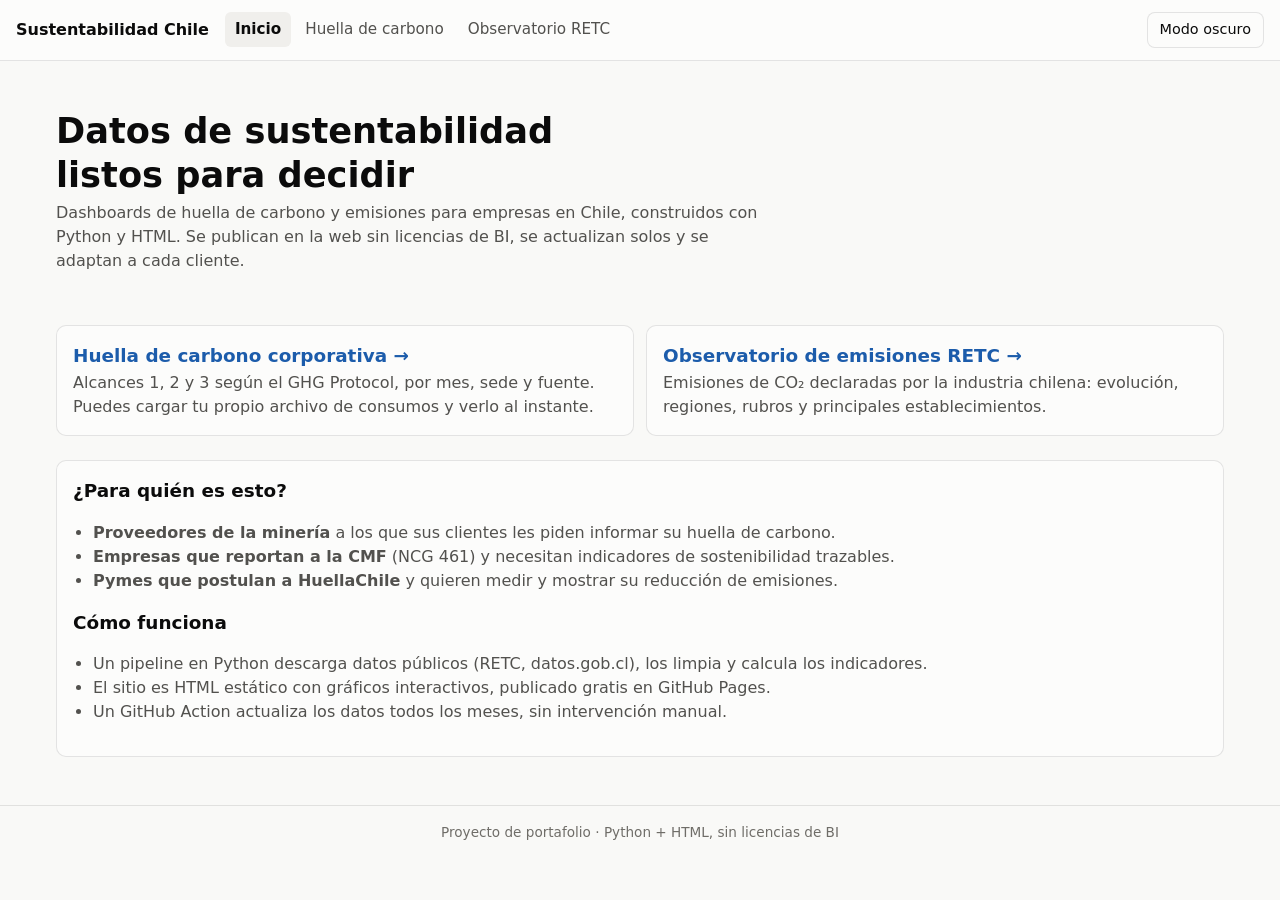
==== site/index.html @ c021a902 "Proyecto inicial: dashboard de huella de carbono y observatorio RETC - Pipeline en Python: cálculo d" ====
<!doctype html>
<html lang="es">
<head>
  <meta charset="utf-8">
  <meta name="viewport" content="width=device-width, initial-scale=1">
  <title>Sustentabilidad Chile</title>
  <meta name="description" content="Dashboards de sustentabilidad para Chile: huella de carbono corporativa y observatorio de emisiones del RETC.">
  <link rel="stylesheet" href="assets/css/styles.css">
</head>
<body>
  <header class="topbar">
    <a class="marca" href="index.html">Sustentabilidad Chile</a>
    <nav>
      <a href="index.html" aria-current="page">Inicio</a>
      <a href="huella.html">Huella de carbono</a>
      <a href="observatorio.html">Observatorio RETC</a>
    </nav>
    <button class="boton-tema" type="button">Modo oscuro</button>
  </header>

  <main>
    <section class="hero">
      <h1>Datos de sustentabilidad listos para decidir</h1>
      <p class="subtitulo">
        Dashboards de huella de carbono y emisiones para empresas en Chile, construidos con Python y HTML.
        Se publican en la web sin licencias de BI, se actualizan solos y se adaptan a cada cliente.
      </p>
    </section>

    <section class="tarjetas-modulo">
      <a href="huella.html">
        <article class="tarjeta">
          <h2>Huella de carbono corporativa →</h2>
          <p>Alcances 1, 2 y 3 según el GHG Protocol, por mes, sede y fuente. Puedes cargar tu propio archivo de consumos y verlo al instante.</p>
        </article>
      </a>
      <a href="observatorio.html">
        <article class="tarjeta">
          <h2>Observatorio de emisiones RETC →</h2>
          <p>Emisiones de CO₂ declaradas por la industria chilena: evolución, regiones, rubros y principales establecimientos.</p>
        </article>
      </a>
    </section>

    <section class="tarjeta">
      <h2>¿Para quién es esto?</h2>
      <ul class="lista">
        <li><strong>Proveedores de la minería</strong> a los que sus clientes les piden informar su huella de carbono.</li>
        <li><strong>Empresas que reportan a la CMF</strong> (NCG 461) y necesitan indicadores de sostenibilidad trazables.</li>
        <li><strong>Pymes que postulan a HuellaChile</strong> y quieren medir y mostrar su reducción de emisiones.</li>
      </ul>
      <h2 style="margin-top: 16px">Cómo funciona</h2>
      <ul class="lista">
        <li>Un pipeline en Python descarga datos públicos (RETC, datos.gob.cl), los limpia y calcula los indicadores.</li>
        <li>El sitio es HTML estático con gráficos interactivos, publicado gratis en GitHub Pages.</li>
        <li>Un GitHub Action actualiza los datos todos los meses, sin intervención manual.</li>
      </ul>
    </section>
  </main>

  <footer>Proyecto de portafolio · Python + HTML, sin licencias de BI</footer>
  <script src="assets/js/comun.js"></script>
</body>
</html>
---- site/assets/css/styles.css ----
/* Tokens de diseño — claro por defecto, oscuro seleccionado (no invertido). */
:root {
  color-scheme: light;
  --page: #f9f9f7;
  --surface: #fcfcfb;
  --surface-2: #f0efec;
  --text-primary: #0b0b0b;
  --text-secondary: #52514e;
  --text-muted: #6f6d68;
  --axis-muted: #898781;
  --grid: #e1e0d9;
  --baseline: #c3c2b7;
  --border: rgba(11, 11, 11, 0.10);
  --accent: #1c5cab;
  --on-accent: #ffffff;
  --bar-muted: #c3c2b7;
  --good: #006300;
  --bad: #b42d2d;
  --series-1: #2a78d6;
  --series-2: #eb6834;
  --series-3: #1baf7a;
  --radius: 10px;
  font-family: system-ui, -apple-system, "Segoe UI", sans-serif;
}
@media (prefers-color-scheme: dark) {
  :root:not([data-theme="light"]) {
    color-scheme: dark;
    --page: #0d0d0d;
    --surface: #1a1a19;
    --surface-2: #262624;
    --text-primary: #f0efec;
    --text-secondary: #c3c2b7;
    --text-muted: #a3a29b;
    --grid: #2c2c2a;
    --baseline: #383835;
    --border: rgba(255, 255, 255, 0.10);
    --accent: #6da7ec;
    --on-accent: #0b0b0b;
    --bar-muted: #5f5e5a;
    --good: #0ca30c;
    --bad: #e66767;
    --series-1: #3987e5;
    --series-2: #d95926;
    --series-3: #199e70;
  }
}
:root[data-theme="dark"] {
  color-scheme: dark;
  --page: #0d0d0d;
  --surface: #1a1a19;
  --surface-2: #262624;
  --text-primary: #f0efec;
  --text-secondary: #c3c2b7;
  --text-muted: #a3a29b;
  --grid: #2c2c2a;
  --baseline: #383835;
  --border: rgba(255, 255, 255, 0.10);
  --accent: #6da7ec;
  --on-accent: #0b0b0b;
  --bar-muted: #5f5e5a;
  --good: #0ca30c;
  --bad: #e66767;
  --series-1: #3987e5;
  --series-2: #d95926;
  --series-3: #199e70;
}

* { box-sizing: border-box; }
body {
  margin: 0;
  background: var(--page);
  color: var(--text-primary);
  line-height: 1.5;
}
a { color: var(--accent); }

.topbar {
  display: flex; align-items: center; gap: 16px; flex-wrap: wrap;
  padding: 12px 16px; border-bottom: 1px solid var(--border); background: var(--surface);
}
.topbar .marca { font-weight: 700; text-decoration: none; color: var(--text-primary); }
.topbar nav { display: flex; gap: 4px; flex-wrap: wrap; flex: 1; }
.topbar nav a {
  text-decoration: none; color: var(--text-secondary); padding: 6px 10px; border-radius: 6px; font-size: 0.95rem;
}
.topbar nav a[aria-current="page"] { color: var(--text-primary); background: var(--surface-2); font-weight: 600; }
.boton-tema, .boton {
  font: inherit; font-size: 0.9rem; cursor: pointer; border-radius: 8px;
  border: 1px solid var(--border); background: var(--surface); color: var(--text-primary); padding: 6px 12px;
}
.boton:hover, .boton-tema:hover { background: var(--surface-2); }
a.boton, label.boton { text-decoration: none; display: inline-flex; align-items: center; }
.boton.principal { background: var(--accent); color: var(--on-accent); border-color: transparent; }

main { max-width: 1200px; margin: 0 auto; padding: 24px 16px 48px; }
h1 { font-size: 1.7rem; margin: 0 0 4px; line-height: 1.25; }
h2 { font-size: 1.15rem; margin: 0 0 12px; }
.subtitulo { color: var(--text-secondary); margin: 0 0 20px; max-width: 70ch; }

.filtros { display: flex; gap: 12px; flex-wrap: wrap; align-items: end; margin-bottom: 20px; }
.filtros label { display: flex; flex-direction: column; font-size: 0.8rem; color: var(--text-secondary); gap: 4px; }
.filtros select {
  font: inherit; padding: 6px 8px; border-radius: 8px; border: 1px solid var(--border);
  background: var(--surface); color: var(--text-primary); min-width: 140px;
}
.filtros .espaciador { flex: 1; }

.kpis { display: grid; grid-template-columns: repeat(auto-fit, minmax(200px, 1fr)); gap: 12px; margin-bottom: 16px; }
.kpi, .tarjeta {
  background: var(--surface); border: 1px solid var(--border); border-radius: var(--radius); padding: 16px;
}
.kpi .etiqueta { font-size: 0.85rem; color: var(--text-secondary); display: flex; align-items: center; gap: 6px; }
.kpi .valor { font-size: 1.9rem; font-weight: 650; margin-top: 4px; }
.kpi .valor small { font-size: 0.9rem; font-weight: 500; color: var(--text-secondary); margin-left: 4px; }
.kpi .detalle { font-size: 0.85rem; color: var(--text-muted); }
.delta-bueno { color: var(--good); font-weight: 600; }
.delta-malo { color: var(--bad); font-weight: 600; }
.punto { width: 10px; height: 10px; border-radius: 3px; display: inline-block; flex: none; }

.grilla { display: grid; grid-template-columns: repeat(12, 1fr); gap: 12px; }
.c-12 { grid-column: span 12; } .c-8 { grid-column: span 8; } .c-6 { grid-column: span 6; } .c-4 { grid-column: span 4; }
@media (max-width: 860px) { .c-8, .c-6, .c-4 { grid-column: span 12; } }
.tarjeta h2 { margin-bottom: 2px; }
.tarjeta .nota { font-size: 0.85rem; color: var(--text-muted); margin: 0 0 8px; }
.grafico { width: 100%; height: 320px; }
.grafico.alto { height: 400px; }

.leyenda { display: flex; gap: 14px; flex-wrap: wrap; font-size: 0.85rem; color: var(--text-secondary); margin: 4px 0 8px; }
.leyenda span { display: inline-flex; align-items: center; gap: 6px; }

.tabla-envoltura { overflow-x: auto; }
table { width: 100%; border-collapse: collapse; font-size: 0.9rem; }
th, td { padding: 8px 10px; border-bottom: 1px solid var(--grid); text-align: left; white-space: nowrap; }
th { color: var(--text-secondary); font-weight: 600; font-size: 0.8rem; }
td.num, th.num { text-align: right; font-variant-numeric: tabular-nums; }

.aviso {
  border: 1px solid var(--border); border-left: 4px solid var(--accent); background: var(--surface);
  border-radius: 8px; padding: 12px 14px; margin: 16px 0; font-size: 0.9rem; color: var(--text-secondary);
}
.aviso.error { border-left-color: var(--bad); }
.oculto { display: none !important; }

/* Portada */
.hero { padding: 24px 0 8px; }
.hero h1 { font-size: 2.2rem; max-width: 22ch; }
.tarjetas-modulo { display: grid; grid-template-columns: repeat(auto-fit, minmax(260px, 1fr)); gap: 12px; margin: 24px 0; }
.tarjetas-modulo a { text-decoration: none; color: inherit; }
.tarjetas-modulo .tarjeta:hover { border-color: var(--accent); }
.tarjetas-modulo h2 { color: var(--accent); }
.tarjetas-modulo p { color: var(--text-secondary); margin: 0; }
ul.lista { color: var(--text-secondary); padding-left: 20px; }
footer { color: var(--text-muted); font-size: 0.85rem; border-top: 1px solid var(--border); padding: 16px; text-align: center; }
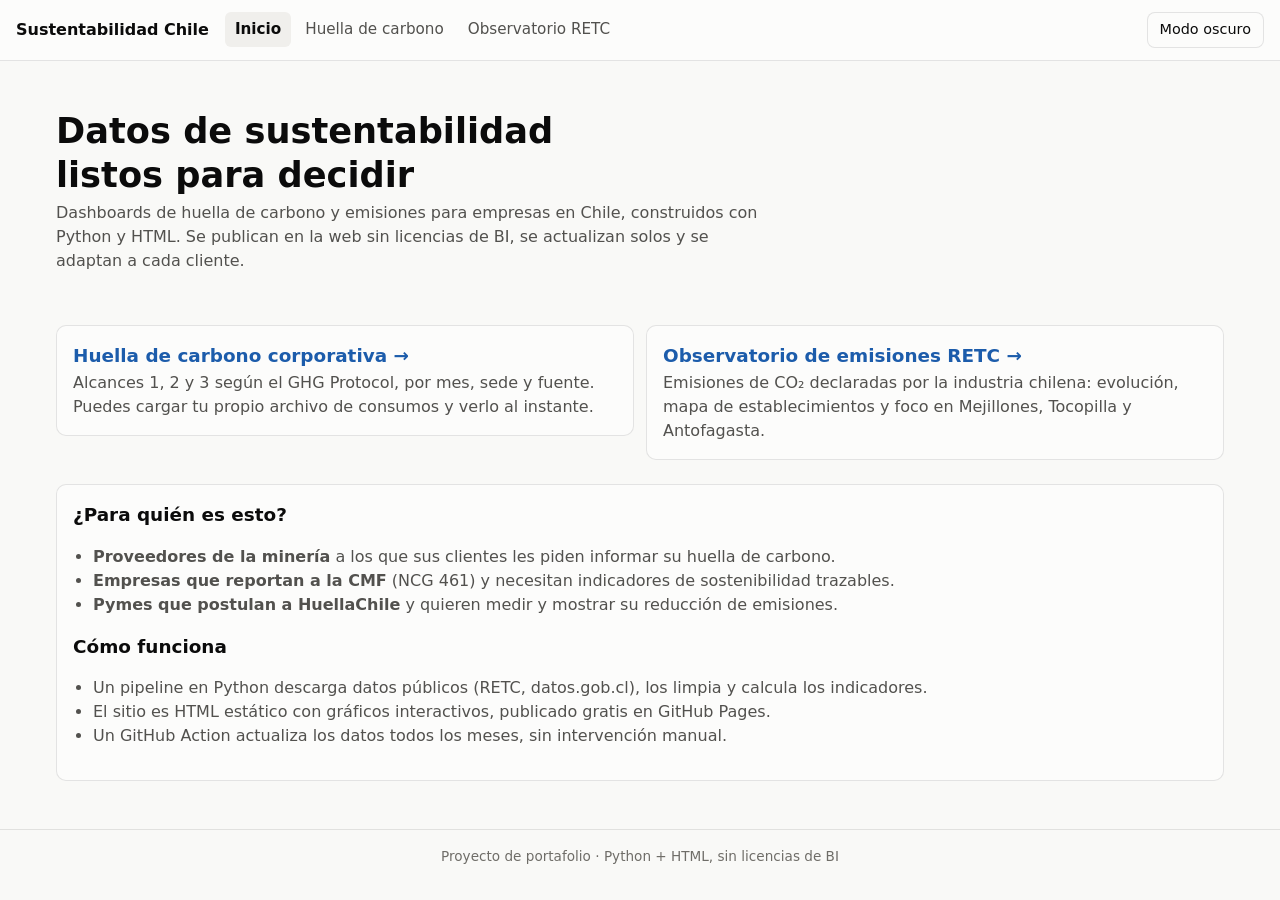
==== commit 8eaa1b68: "Factor oficial de la red (CNE) y mapa del observatorio con foco en la zona norte - pipeline/factor_r" ====
--- a/site/index.html
+++ b/site/index.html
@@ -37,7 +37,7 @@
       <a href="observatorio.html">
         <article class="tarjeta">
           <h2>Observatorio de emisiones RETC →</h2>
-          <p>Emisiones de CO₂ declaradas por la industria chilena: evolución, regiones, rubros y principales establecimientos.</p>
+          <p>Emisiones de CO₂ declaradas por la industria chilena: evolución, mapa de establecimientos y foco en Mejillones, Tocopilla y Antofagasta.</p>
         </article>
       </a>
     </section>
--- a/site/assets/css/styles.css
+++ b/site/assets/css/styles.css
@@ -151,3 +151,15 @@
 .tarjetas-modulo p { color: var(--text-secondary); margin: 0; }
 ul.lista { color: var(--text-secondary); padding-left: 20px; }
 footer { color: var(--text-muted); font-size: 0.85rem; border-top: 1px solid var(--border); padding: 16px; text-align: center; }
+
+/* Mapa del observatorio */
+.mapa { width: 100%; height: 480px; border-radius: 8px; border: 1px solid var(--border); background: var(--surface-2); }
+@media (max-width: 600px) { .mapa { height: 380px; } }
+.mapa-controles { display: flex; flex-wrap: wrap; gap: 6px; margin: 4px 0 8px; }
+.mapa-controles .boton { font-size: 0.85rem; padding: 4px 10px; }
+.mapa-controles .boton.activo { background: var(--text-primary); color: var(--surface); border-color: transparent; }
+.leaflet-container { font-family: inherit; }
+.leaflet-popup-content-wrapper, .leaflet-popup-tip { background: var(--surface); color: var(--text-primary); }
+.leaflet-popup-content { font-size: 0.85rem; line-height: 1.45; margin: 10px 12px; }
+.leaflet-container a.leaflet-popup-close-button { color: var(--text-muted); }
+.leaflet-control-attribution { font-size: 10px; }
